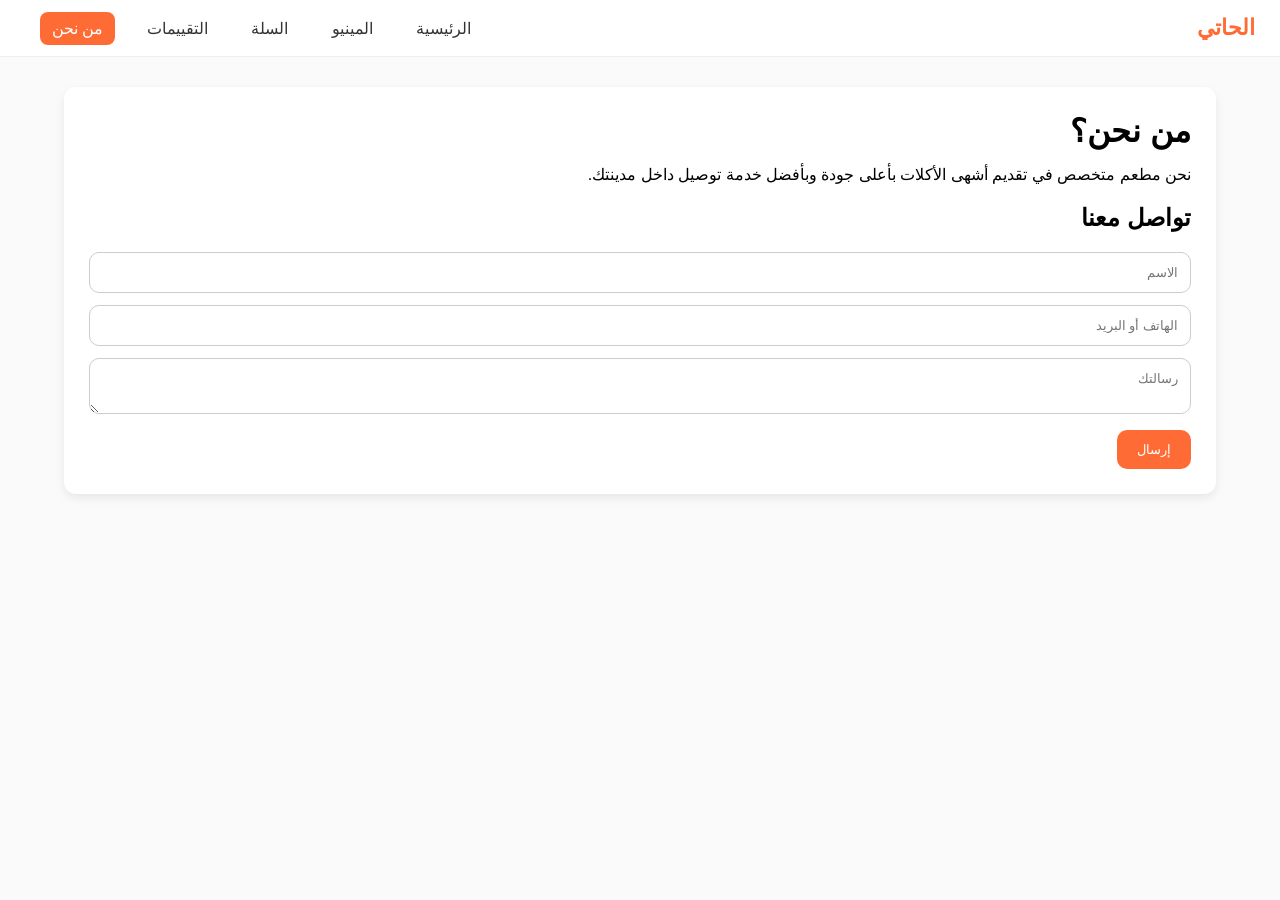
==== about.html @ c75fe545 "Publish static site with CSV converter Co-authored-by: Copilot App <223556219+Copilot@users.noreply." ====
<!DOCTYPE html>
  <html lang="ar" dir="rtl">
  <head>
  <meta charset="UTF-8">
  <meta name="viewport" content="width=device-width, initial-scale=1.0">
  <title>من نحن — الحاتي</title>

  <style>
  *{margin:0;padding:0;box-sizing:border-box;font-family:'Segoe UI',sans-serif;}
  body{background:#fafafa;}
  header{background:#fff;padding:15px 25px;display:flex;justify-content:space-between;
  align-items:center;border-bottom:1px solid #eee;}
  .logo{font-size:22px;font-weight:700;color:#ff6b35;}
  nav a{text-decoration:none;color:#333;margin-left:15px;padding:8px 12px;border-radius:8px;}
  nav a.active{background:#ff6b35;color:#fff;}
  .container{width:90%;margin:30px auto;background:white;padding:25px;border-radius:12px;
  box-shadow:0 4px 10px rgba(0,0,0,0.08);}
  h1{margin-bottom:15px;}
  form input,form textarea{width:100%;padding:12px;margin-bottom:12px;border-radius:10px;border:1px solid #ccc;}
  button{padding:12px 20px;background:#ff6b35;color:white;border:none;border-radius:10px;}
  </style>
  </head>

  <body>

  <header>
    <div class="logo">الحاتي</div>
    <nav>
      <a href="index.html">الرئيسية</a>
      <a href="menu.html">المينيو</a>
      <a href="cart.html">السلة</a>
      <a href="reviews.html">التقييمات</a>
      <a href="about.html" class="active">من نحن</a>
    </nav>
  </header>

  <div class="container">
    <h1>من نحن؟</h1>
    <p style="margin-bottom:15px;">
      نحن مطعم متخصص في تقديم أشهى الأكلات بأعلى جودة وبأفضل خدمة توصيل داخل مدينتك.
    </p>

    <h2 style="margin:20px 0;">تواصل معنا</h2>
    <form>
      <input type="text" placeholder="الاسم">
      <input type="text" placeholder="الهاتف أو البريد">
      <textarea placeholder="رسالتك"></textarea>
      <button>إرسال</button>
    </form>
  </div>

  </body>
  </html>
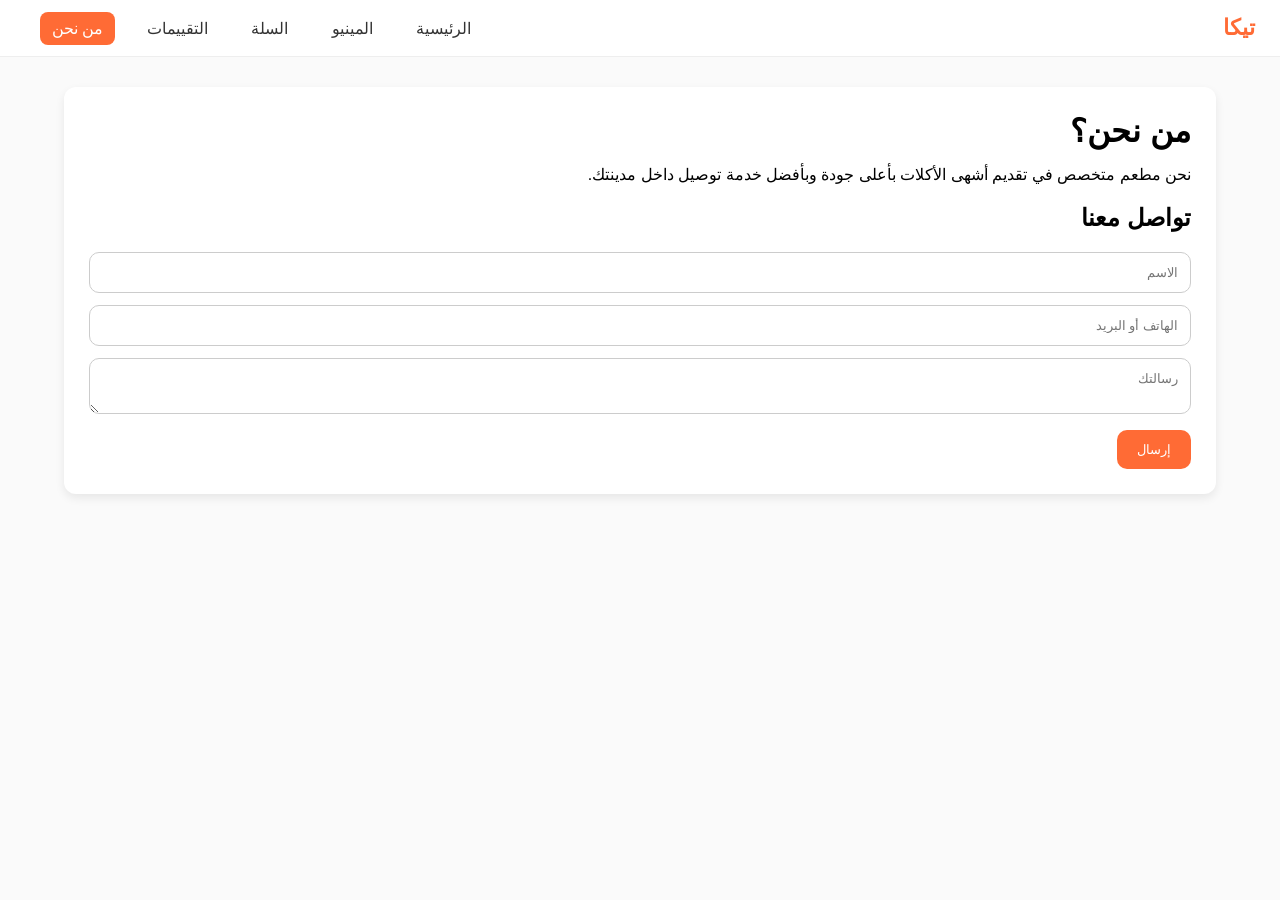
==== commit ea8bcd15: "Rename site brand to Tika Co-authored-by: Copilot App <223556219+Copilot@users.noreply.github.com>" ====
--- a/about.html
+++ b/about.html
@@ -3,7 +3,7 @@
   <head>
   <meta charset="UTF-8">
   <meta name="viewport" content="width=device-width, initial-scale=1.0">
-  <title>من نحن — الحاتي</title>
+  <title>من نحن — تيكا</title>
 
   <style>
   *{margin:0;padding:0;box-sizing:border-box;font-family:'Segoe UI',sans-serif;}
@@ -24,7 +24,7 @@
   <body>
 
   <header>
-    <div class="logo">الحاتي</div>
+    <div class="logo">تيكا</div>
     <nav>
       <a href="index.html">الرئيسية</a>
       <a href="menu.html">المينيو</a>
